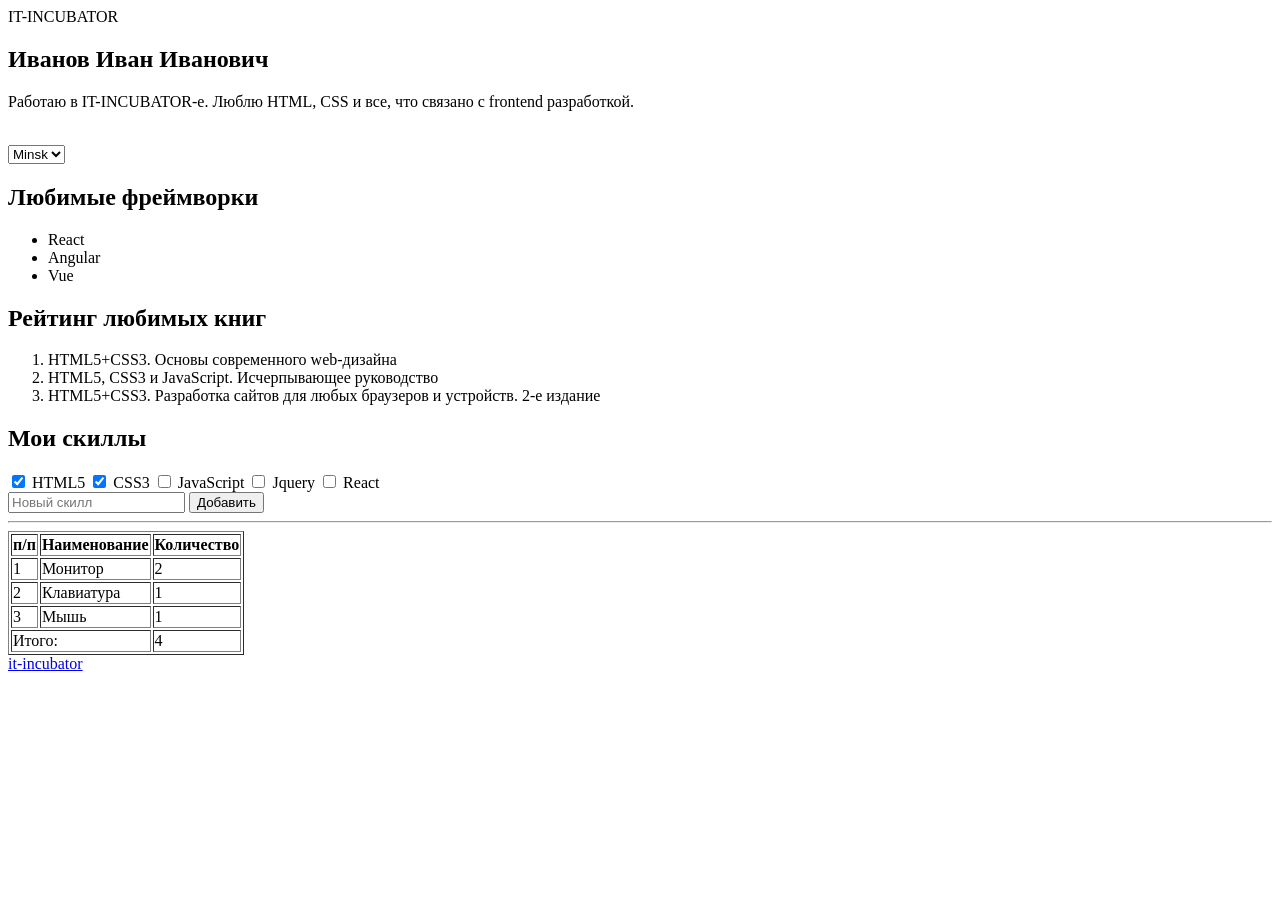
==== HomeWork_2/index.html @ 2354f02c "homeWork_2" ====
<!DOCTYPE html>
<html lang="en">
<head>
    <meta charset="UTF-8">
    <meta name="viewport" content="width=device-width, initial-scale=1.0">
    <!-- Здесь должны быть три тега c сервиса Google fonts для подключения шрифтов  -->
    <link rel="stylesheet" href="style.css">
    <title>It-incubator precourse</title>
</head>
<body data-cy="hw2-body">
    <header data-cy="hw2-header">
        <span data-cy="hw2-header-span">IT-INCUBATOR</span>
    </header>

    <section class="main-section" data-cy="hw2-section-main-pre">
        <h1 class="main-title" data-cy="hw2-main-title">Иванов Иван Иванович</h1>
        <p class="main-text" data-cy="hw2-text">Работаю в IT-INCUBATOR-е. Люблю HTML, CSS и все, что связано с frontend разработкой.</p>
        <img class="main-image" data-cy="hw2-main-image" src="https://abbtech.az/storage/uploads/files/1687508692_1615533694-frontendd.svg" alt="">
    </section>

    <section class="about-section" data-cy="hw2-section-about-pre">
        <select data-cy="hw2-select-pre" name="" data-cy="">
            <option value="">Paris</option>
            <option value="" selected>Minsk</option>
            <option value="">Milan</option>
        </select>

        <div>
            <h2 class="section-title" data-cy="hw2-section-title-pre">Любимые фреймворки</h2>
            <ul class="frameworks-list" data-cy="hw2-frameworks-list-pre">
                <li>React</li>
                <li>Angular</li>
                <li>Vue</li>
            </ul>
        </div>
        <div>
            <h2 class="section-title" data-cy="hw2-section-title-pre">Рейтинг любимых книг</h2>
            <ol class="books-list" data-cy="hw2-books-list-pre">
                <li>HTML5+CSS3. Основы современного web-дизайна</li>
                <li>HTML5, CSS3 и JavaScript. Исчерпывающее руководство</li>
                <li>HTML5+CSS3. Разработка сайтов для любых браузеров и устройств. 2-е издание</li>
            </ol>
        </div>
        <div>
            <h2 class="section-title" data-cy="hw2-section-title-pre">Мои скиллы</h2>
            <label class="label" data-cy="hw2-label-pre" for="1">
                <input type="checkbox" checked name="" id="1">
                HTML5
            </label>
    
            <label class="label" data-cy="hw2-label-pre" for="2">
                <input type="checkbox" checked name="" id="2">
                CSS3
            </label>
    
            <label class="label" data-cy="hw2-label-pre" for="3">
                <input type="checkbox" name="" id="3">
                JavaScript
            </label>
    
            <label class="label" data-cy="hw2-label-pre" for="4">
                <input type="checkbox" name="" id="4">
                Jquery
            </label>
    
            <label class="label" data-cy="hw2-label-pre" for="5">
                <input type="checkbox" name="" id="5">
                React
            </label>
        </div>
        
        <input class="text-field" data-cy="hw2-text-field-pre" type="text" placeholder="Новый скилл">
        <button class="btn" data-cy="hw2-btn-pre">Добавить</button>
        
        <hr class="line" data-cy="hw2-line-pre">

        <table data-cy="hw2-about-table-pre" border="1">
            <tr>
                <th>п/п</th>
                <th>Наименование</th>
                <th>Количество</th>
            </tr>
            <tr>
                <td>1</td>
                <td>Монитор</td>
                <td>2</td>
            </tr>
            <tr>
                <td>2</td>
                <td>Клавиатура</td>
                <td>1</td>
            </tr>
            <tr>
                <td>3</td>
                <td>Мышь</td>
                <td>1</td>
            </tr>
            <tr>
                <td colspan="2">Итого:</td>
                <td>4</td>
            </tr>
        </table>
    </section>

    <footer data-cy="hw-footer-pre">
        <a class="footer-link" data-cy="hw-footer-link-pre" href="https://it-incubator.io/">it-incubator</a>
    </footer>
</body>
</html>
---- HomeWork_2/style.css ----
* {
    /* Свойства для сброса начальных стилей элементов */
}

body {}

header {
    /* Стили для хедера */
}

header span {
    /* Стили для текста в хедере IT-INCUBATOR */
}

.main-section {
    /* Стили для первой секции */
}

.main-title {
    /* Стили для заголовка в первой секции */
}

.main-text {
    /* Стили для текста в первой секции */
}

.main-image {
    /* Стили для изображения в первой секции */
}


.about-section {
    /* Стили для второй секции */
}

select {
    /* Стили для выпадающего списка */
}

.section-title {
    /* Стили для заголовков во второй секции */
}

.frameworks-list {
    /* Стили для маркированного списка во второй секции */
}

.books-list {
    /* Стили для нумерованного списка во второй секции */
}

.label {
    /* Стили для подписей чекбоксов */
}

.text-field {
    /* Стили для односточного поля ввода текста */
}

.btn {
    /* Стили для кнопки */
}

.line {
    /* Стили для линии */
}

table {
    /* Стили для таблицы */
}

th, td {
    /* Стили для ячеек таблицы */
}

footer {
    /* Стили для футера */
}

.footer-link {
    /* Стили для футера */
}
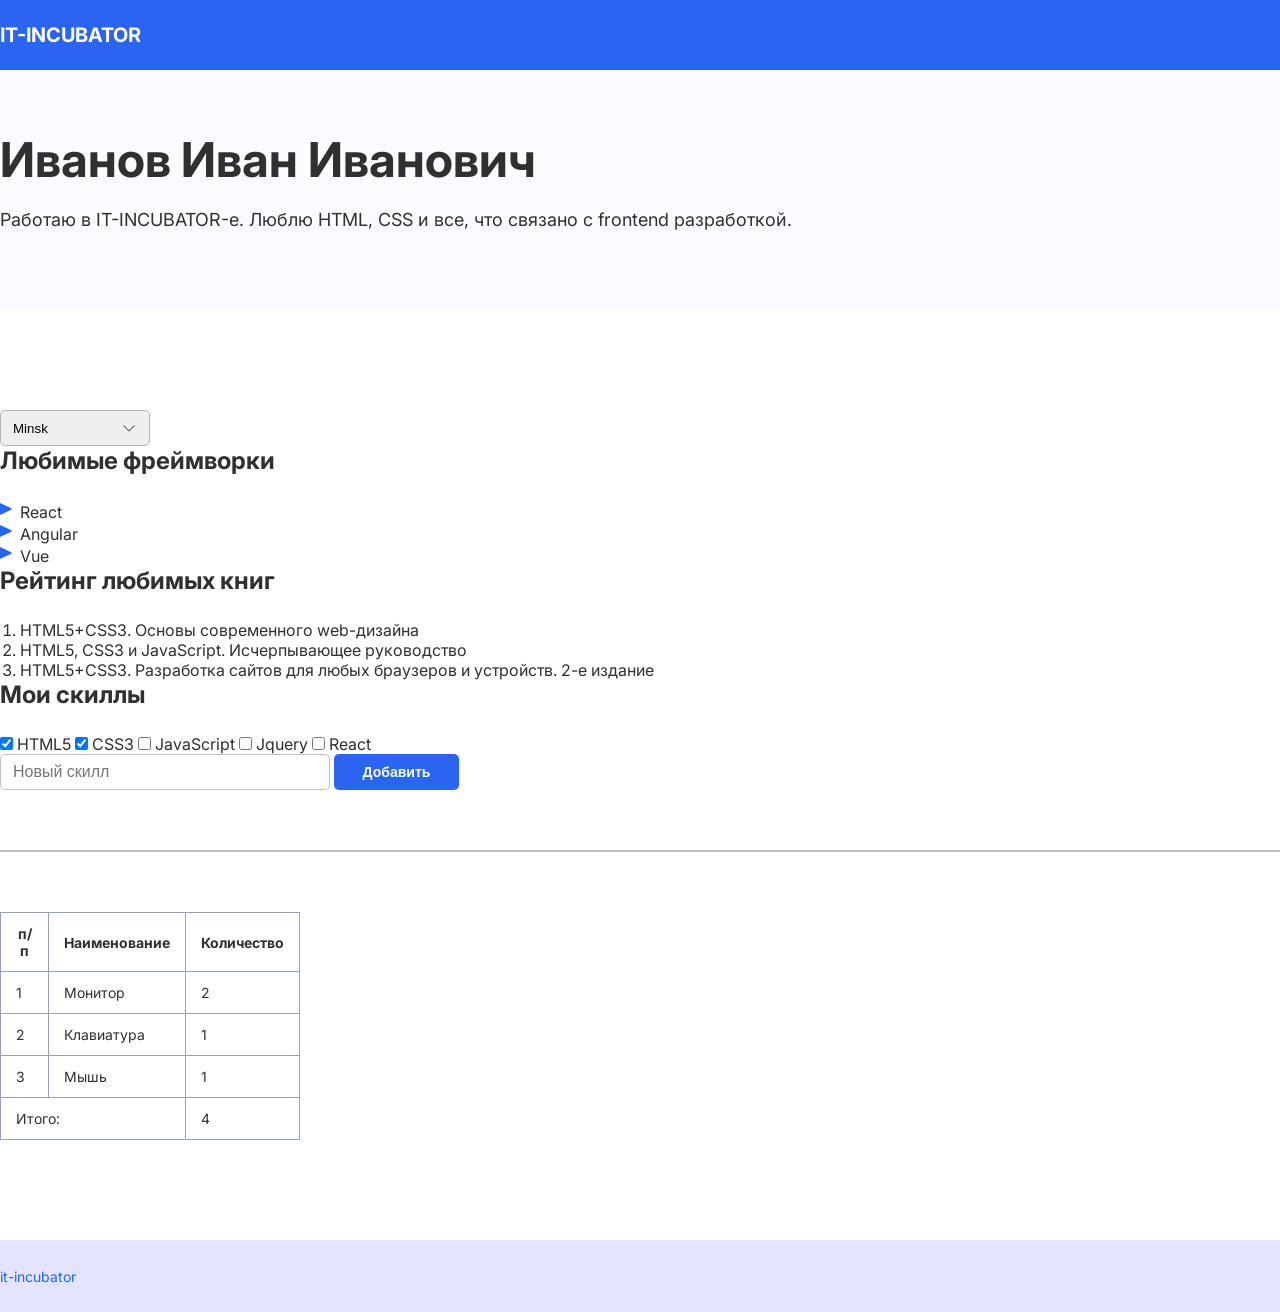
==== commit c73c7f89: "HW2_full" ====
--- a/HomeWork_2/index.html
+++ b/HomeWork_2/index.html
@@ -4,11 +4,14 @@
     <meta charset="UTF-8">
     <meta name="viewport" content="width=device-width, initial-scale=1.0">
     <!-- Здесь должны быть три тега c сервиса Google fonts для подключения шрифтов  -->
+    <link rel="preconnect" href="https://fonts.googleapis.com">
+    <link rel="preconnect" href="https://fonts.gstatic.com" crossorigin>
+    <link href="https://fonts.googleapis.com/css2?family=Inter:ital,opsz,wght@0,14..32,100..900;1,14..32,100..900&display=swap" rel="stylesheet">
     <link rel="stylesheet" href="style.css">
     <title>It-incubator precourse</title>
 </head>
 <body data-cy="hw2-body">
-    <header data-cy="hw2-header">
+    <header data-cy="hw2-header" class="header">
         <span data-cy="hw2-header-span">IT-INCUBATOR</span>
     </header>
 
--- a/HomeWork_2/style.css
+++ b/HomeWork_2/style.css
@@ -1,82 +1,172 @@
 * {
     /* Свойства для сброса начальных стилей элементов */
+    padding: 0;
+    margin: 0;
+    box-sizing: border-box;
 }
 
-body {}
+body {
+    font-family: "Inter", sans-serif;
+    color: #303030;
+}
+
+a {
+    text-decoration: none;
+}
+
+ul {
+    list-style: none;
+}
+
+button {
+    border: none;
+    background-color: transparent;
+}
 
 header {
     /* Стили для хедера */
+    background-color: #2965f1;
+    padding: 23px 0;
 }
 
 header span {
     /* Стили для текста в хедере IT-INCUBATOR */
+    font-weight: 700;
+    font-size: 20px;
+    color: #fff;
 }
 
 .main-section {
     /* Стили для первой секции */
+    background-color: #fafaff;
+    /*min-height: 100vh;*/
+    padding: 60px 0;
 }
 
 .main-title {
     /* Стили для заголовка в первой секции */
+    font-weight: 700;
+    font-size: 48px;
+    margin-bottom: 20px;
 }
 
 .main-text {
     /* Стили для текста в первой секции */
+    font-weight: 400;
+    font-size: 18px;
 }
 
 .main-image {
     /* Стили для изображения в первой секции */
+    max-width: 715px;
+    height: 508px;
 }
 
 
 .about-section {
     /* Стили для второй секции */
+    background-color: #fff;
+    padding: 100px 0;
 }
 
 select {
     /* Стили для выпадающего списка */
+    padding: 8px 12px;
+    border: 1px solid rgba(48, 48, 48, 0.3);
+    border-radius: 5px;
+    width: 150px;
+    height: 36px;
+    background-image: url("./assets/img/ep_arrow-down.svg");
+    background-repeat: no-repeat;
+    background-position: right 12px top 50%;
+    appearance: none;
 }
 
 .section-title {
     /* Стили для заголовков во второй секции */
+    font-weight: 700;
+    font-size: 24px;
+    margin-bottom: 25px;
 }
 
 .frameworks-list {
     /* Стили для маркированного списка во второй секции */
+    list-style-image: url("./assets/img/solar_map-arrow-up-bold.svg");
+    padding-left: 20px;
+    font-weight: 400;
+    font-size: 16px;
 }
 
 .books-list {
     /* Стили для нумерованного списка во второй секции */
+    padding-left: 20px;
+    font-weight: 400;
+    font-size: 16px;
 }
 
 .label {
     /* Стили для подписей чекбоксов */
+    font-weight: 400;
+    font-size: 16px;
 }
 
 .text-field {
     /* Стили для односточного поля ввода текста */
+    border: 1px solid rgba(48, 48, 48, 0.3);
+    border-radius: 5px;
+    width: 330px;
+    height: 36px;
+    padding: 8px 12px;
+    font-weight: 400;
+    font-size: 16px;
+    color: rgba(48, 48, 48, 0.2);
 }
 
 .btn {
     /* Стили для кнопки */
+    border-radius: 5px;
+    width: 125px;
+    height: 36px;
+    background-color: #2965f1;
+    font-weight: 700;
+    font-size: 14px;
+    color: #fff;
+    border: none;
 }
 
 .line {
     /* Стили для линии */
+    border: 1px solid rgba(48, 48, 48, 0.3);
+    width: 1440px;
+    height: 0px;
+    margin: 60px 0;
 }
 
 table {
     /* Стили для таблицы */
+    width: 300px;
+    height: 196px;
+    border: 1px solid #95a1bb;
+    border-collapse: collapse;
 }
 
 th, td {
     /* Стили для ячеек таблицы */
+    font-size: 14px;
+    padding: 12px 15px;
+    border: 1px solid #95a1bb;
+
 }
 
 footer {
     /* Стили для футера */
+    background-color: rgba(163, 167, 255, 0.3);
+    padding: 26px 0;
 }
 
 .footer-link {
     /* Стили для футера */
+    font-weight: 400;
+    font-size: 14px;
+    color: #2965f1;
 }
